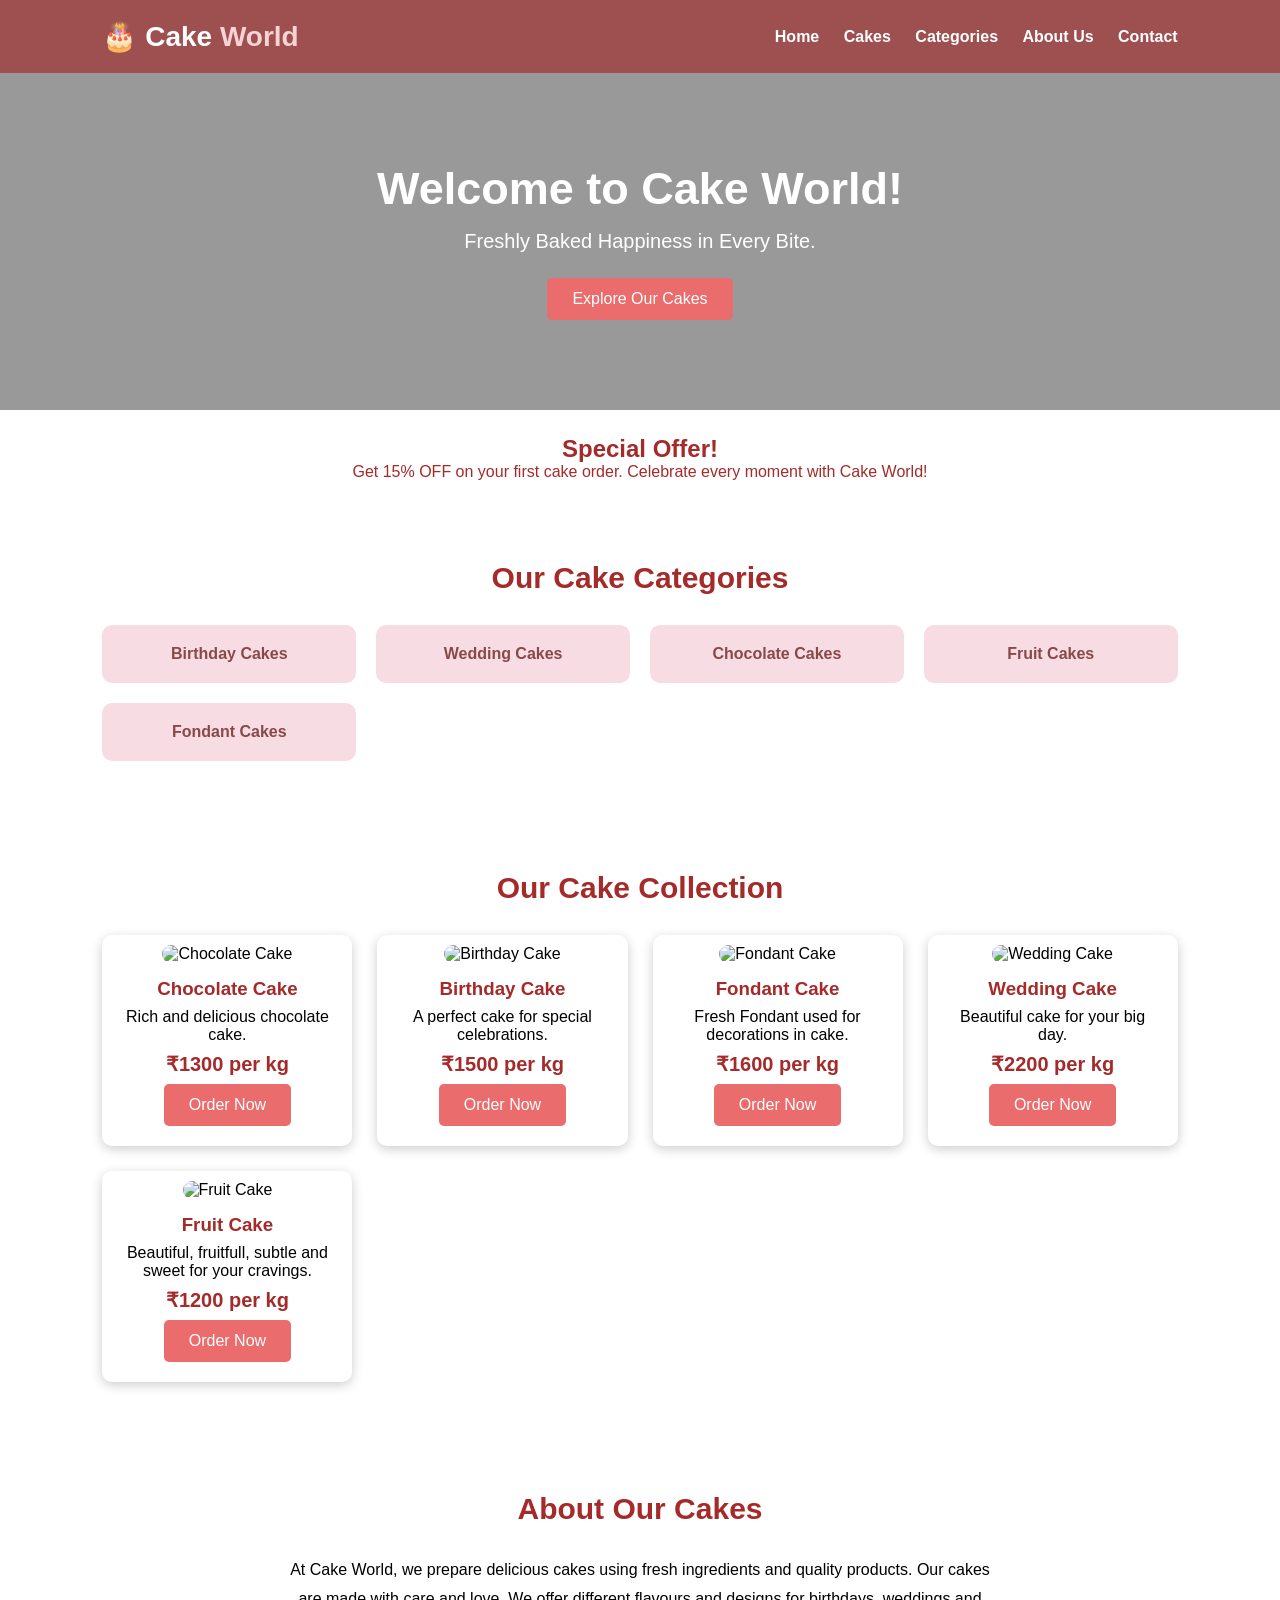
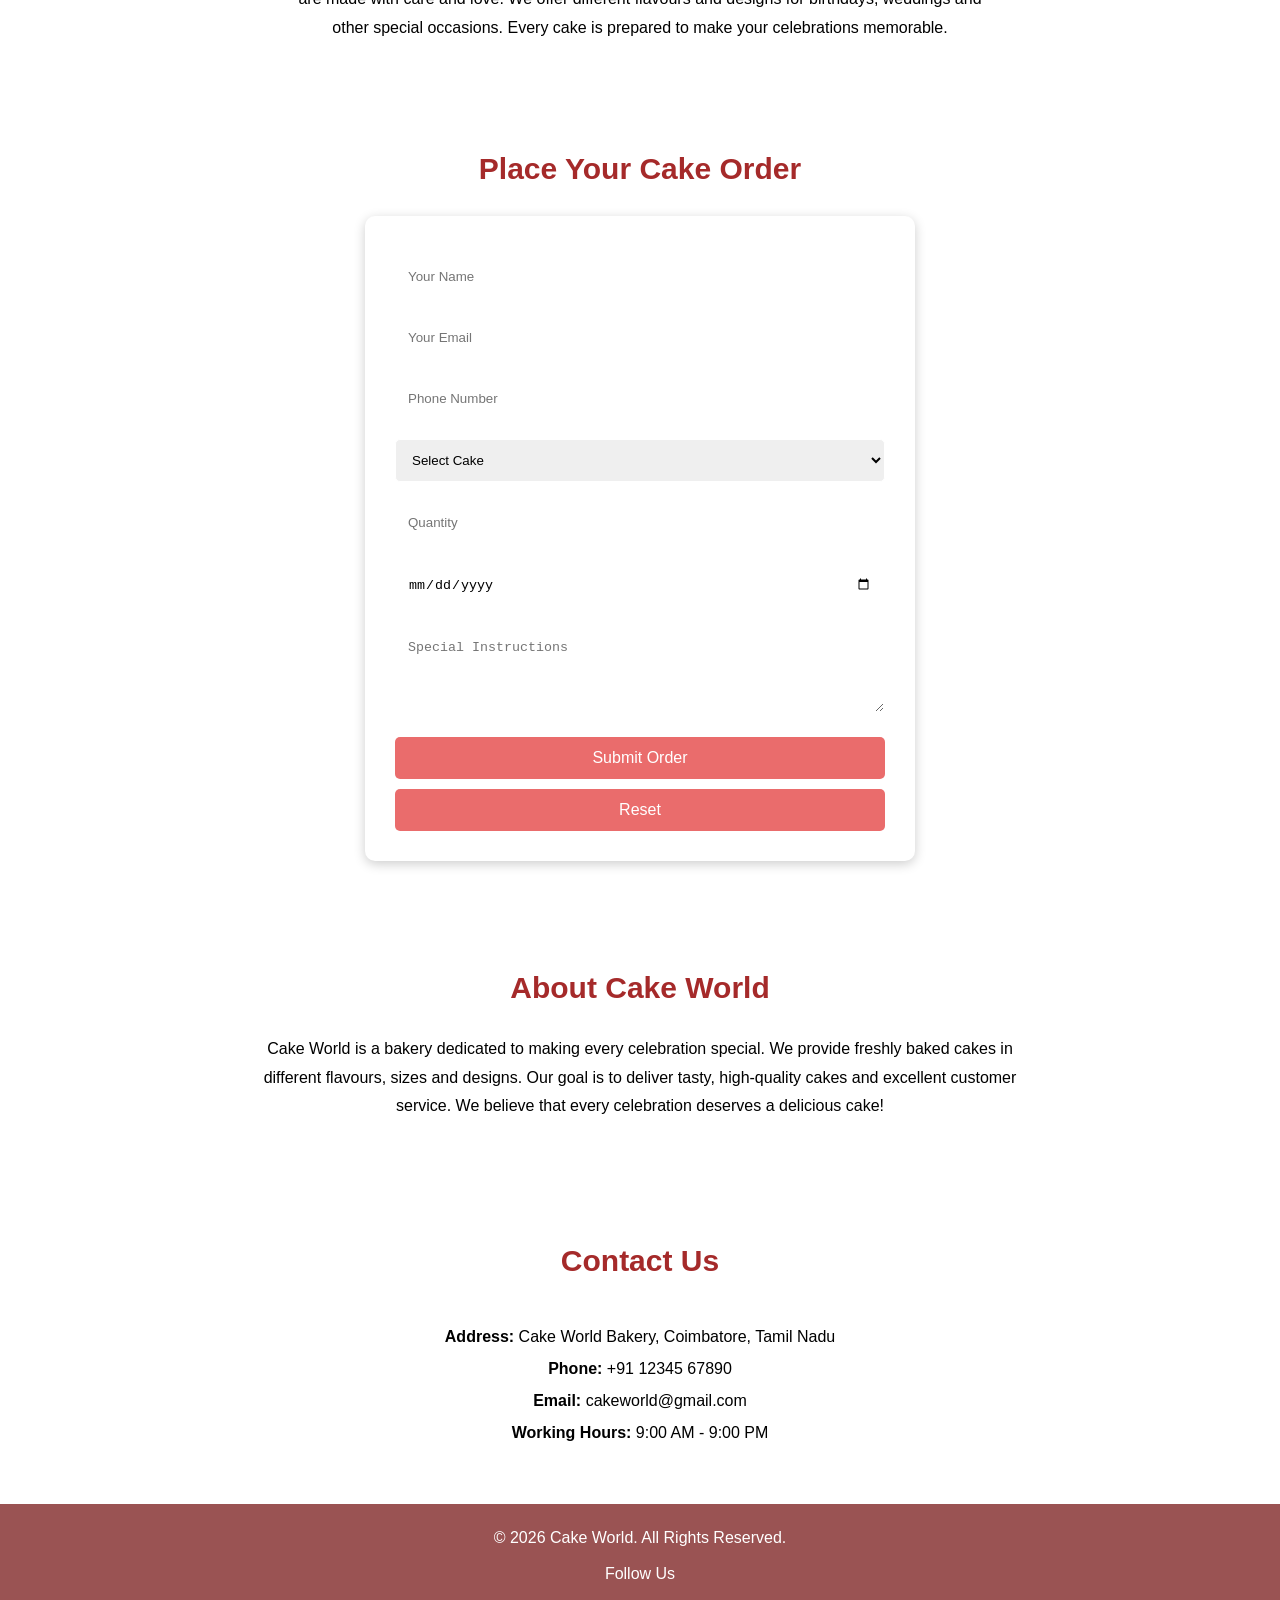
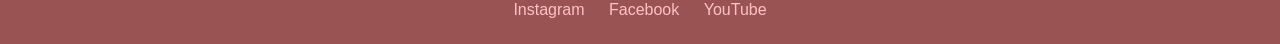
==== IA3.html @ 7e5c17e2 "Add files via upload" ====
<!DOCTYPE html>
<html lang="en">
<head>
<meta charset="UTF-8">
<meta name="viewport" content="width=device-width, initial-scale=1.0">
<title>Cake World - Freshly Baked Happiness</title>
<link href="IA3.css" rel="stylesheet">
</head>

<body>

<header>
    <div class="logo">🎂 Cake <b>World</b></div>

    <nav>
        <a href="#home">Home</a>
        <a href="#cakes">Cakes</a>
        <a href="#categories">Categories</a>
        <a href="#about">About Us</a>
        <a href="#contact">Contact</a>
    </nav>
</header>

<div class="banner" id="home">
    <h1>Welcome to Cake World!</h1>
    <p>Freshly Baked Happiness in Every Bite.</p>
    <a href="#cakes" class="btn">Explore Our Cakes</a>
</div>

<div class="offer">
    <h2>Special Offer!</h2>
    <p>Get 15% OFF on your first cake order. Celebrate every moment with Cake World!</p>
</div>

<section id="categories">
    <h2 class="section-title">Our Cake Categories</h2>

    <div class="categories">
        <div class="category">Birthday Cakes</div>
        <div class="category">Wedding Cakes</div>
        <div class="category">Chocolate Cakes</div>
        <div class="category">Fruit Cakes</div>
        <div class="category">Fondant Cakes</div>
    </div>
</section>

<section id="cakes">
    <h2 class="section-title">Our Cake Collection</h2>

    <div class="cake-container">

        <div class="cake-card">
            <img src="/IA3/images/chocolatecake.jpg" alt="Chocolate Cake">
            <h3>Chocolate Cake</h3>
            <p>Rich and delicious chocolate cake.</p>
            <p class="price">₹1300 per kg</p>
            <a href="#order" class="btn">Order Now</a>
        </div>

        <div class="cake-card">
            <img src="/IA3/images/marriagecake.jpg" alt="Birthday Cake">
            <h3>Birthday Cake</h3>
            <p>A perfect cake for special celebrations.</p>
            <p class="price">₹1500 per kg</p>
            <a href="#order" class="btn">Order Now</a>
        </div>

        <div class="cake-card">
            <img src="/IA3/images/fondantcake.jpg" alt="Fondant Cake">
            <h3>Fondant Cake</h3>
            <p>Fresh Fondant used for decorations in cake.</p>
            <p class="price">₹1600 per kg</p>
            <a href="#order" class="btn">Order Now</a>
        </div>

        <div class="cake-card">
            <img src="/IA3/images/marry.jpg" alt="Wedding Cake">
            <h3>Wedding Cake</h3>
            <p>Beautiful cake for your big day.</p>
            <p class="price">₹2200 per kg</p>
            <a href="#order" class="btn">Order Now</a>
        </div>

        <div class="cake-card">
            <img src="/IA3/images/images.jpg" alt="Fruit Cake">
            <h3>Fruit Cake</h3>
            <p>Beautiful, fruitfull, subtle and sweet for your cravings.</p>
            <p class="price">₹1200 per kg</p>
            <a href="#order" class="btn">Order Now</a>
        </div>

    </div>
</section>

<section class="details">
    <h2 class="section-title">About Our Cakes</h2>
    <p>
        At Cake World, we prepare delicious cakes using fresh ingredients
        and quality products. Our cakes are made with care and love.
        We offer different flavours and designs for birthdays, weddings
        and other special occasions. Every cake is prepared to make
        your celebrations memorable.
    </p>
</section>

<section id="order">
    <h2 class="section-title">Place Your Cake Order</h2>

    <form class="order-form" action="server.php" method="get">

        <input type="text" id="custName" name="name" placeholder="Your Name">

        <input type="email" id="custEmail" name="email" placeholder="Your Email">

        <input type="tel" id="custPhone" name="phone" placeholder="Phone Number">

        <select id="cakeType" name="cake">
            <option>Select Cake</option>
            <option>Chocolate Cake - ₹1300 per kg</option>
            <option>Birthday Cake - ₹1500 per kg</option>
            <option>Fondant Cake - ₹1600 per kg</option>
            <option>Wedding Cake - ₹2200 per kg</option>
            <option>Fruit Cake - ₹1200 per kg</option>
        </select>

        <input type="number" id="qty" name="quantity" placeholder="Quantity" min="1">

        <input type="date" id="orderDate" name="date">

        <textarea rows="4" cols="10" name="instructions" placeholder="Special Instructions"></textarea>

        <button type="button" class="btn" onclick="placeOrder()">Submit Order</button>
        <button type="reset" class="btn">Reset</button>

    </form>
</section>

<section class="about" id="about">
    <h2 class="section-title">About Cake World</h2>

    <p>
        Cake World is a bakery dedicated to making every celebration
        special. We provide freshly baked cakes in different flavours,
        sizes and designs. Our goal is to deliver tasty, high-quality
        cakes and excellent customer service. We believe that every
        celebration deserves a delicious cake!
    </p>
</section>

<section class="contact" id="contact">
    <h2 class="section-title">Contact Us</h2>

    <p><b>Address:</b> Cake World Bakery, Coimbatore, Tamil Nadu</p>
    <p><b>Phone:</b> +91 12345 67890</p>
    <p><b>Email:</b> cakeworld@gmail.com</p>
    <p><b>Working Hours:</b> 9:00 AM - 9:00 PM</p>
</section>

<footer>
    <p>© 2026 Cake World. All Rights Reserved.</p>
    <br>
    <p>Follow Us</p>
    <br>
    <a href="https://www.instagram.com/">Instagram</a>
    <a href="https://www.facebook.com/">Facebook</a>
    <a href="https://www.youtube.com/">YouTube</a>
</footer>

<script>
function placeOrder()
{
    let name = document.getElementById('custName').value
    let email = document.getElementById('custEmail').value
    let phone = document.getElementById('custPhone').value
    let cake = document.getElementById('cakeType').value
    let quantity = Number(document.getElementById('qty').value)
    let date = document.getElementById('orderDate').value

    if (name == "")
    {
        alert("Please enter your name")
    }
    else if (email == "")
    {
        alert("Please enter your email")
    }
    else if (phone == "")
    {
        alert("Please enter your phone number")
    }
    else if (cake == "Select Cake")
    {
        alert("Please select a cake")
    }
    else if (quantity < 1)
    {
        alert("Quantity must be at least 1")
    }
    else if (date == "")
    {
        alert("Please select a date")
    }
    else
    {
        alert("Thank you " + name + "! Your order for " + cake + " has been submitted.")
    }
}
</script>

</body>
</html>
---- IA3.css ----
* {
    margin: 0px;
    padding: 0px;
    box-sizing: border-box;
}

body {
    font-family: Arial, sans-serif;
    background-color: white;
    color: black;
}

header {
    background-color: rgb(158, 80, 80);
    color: white;
    padding: 20px 8%;
    display: flex;
    justify-content: space-between;
    align-items: center;
}

.logo {
    font-size: 28px;
    font-weight: bold;
}

.logo b {
    color: rgb(248, 211, 211);
}

nav a {
    color: white;
    text-decoration: none;
    margin-left: 20px;
    font-weight: bold;
}

nav a:hover {
    color: rgb(248, 211, 211);
}

.banner {
    text-align: center;
    padding: 90px 20px;
    background-image: linear-gradient(rgba(0, 0, 0, 0.4), rgba(0, 0, 0, 0.4)),
                      url("/IA3/images/banner.jpg");
    background-repeat: no-repeat;
    background-position: center;
    background-size: cover;
    color: white;
}

.banner h1 {
    font-size: 45px;
    margin-bottom: 15px;
}

.banner p {
    font-size: 20px;
    margin-bottom: 25px;
}

.btn {
    display: inline-block;
    background-color:rgb(234, 108, 108);
    color: white;
    padding: 12px 25px;
    border-radius: 5px;
    text-decoration: none;
    border: none;
    cursor: pointer;
}

.btn:hover {
    background-color: brown;
}

section {
    padding: 55px 8%;
}

.section-title {
    text-align: center;
    color: brown;
    font-size: 30px;
    margin-bottom: 30px;
}

.offer {
    background-color: white;
    text-align: center;
    padding: 25px;
    color: brown;
}

.categories {
    display: grid;
    grid-template-columns: repeat(auto-fit, minmax(220px, 1fr));
    gap: 20px;
}

.category {
    background-color: #f8dce3;
    padding: 20px 35px;
    border-radius: 10px;
    color: rgb(136, 73, 73);
    font-weight: bold;
    text-align: center;
}

.cake-container {
    display: grid;
    grid-template-columns: repeat(auto-fit, minmax(220px, 1fr));
    gap: 25px;
}

.cake-card {
    background-color: white;
    border-radius: 10px;
    box-shadow: 0px 3px 12px rgba(0, 0, 0, 0.2);
    text-align: center;
    padding: 10px 10px 20px;
}

.cake-card img {
    width: 100%;
    height: 190px;
    object-fit: cover;
    border-radius: 10px;
}

.cake-card h3 {
    margin: 15px 0 8px;
    color: brown;
}

.cake-card p {
    margin: 8px;
}

.price {
    color: brown;
    font-size: 20px;
    font-weight: bold;
}

.details {
    background-color:white;
    text-align: center;
}

.details p {
    line-height: 1.8;
    width: 700px;
    margin: auto;
}

.order-form {
    width: 550px;
    margin: auto;
    background-color: white;
    padding: 30px;
    border-radius: 10px;
    box-shadow: 0px 3px 12px rgba(0, 0, 0, 0.2);
}

.order-form input,
.order-form select,
.order-form textarea {
    width: 100%;
    padding: 12px;
    margin: 10px 0;
    border: 1px solid white;
    border-radius: 5px;
}

.order-form button {
    width: 100%;
    font-size: 16px;
    margin-top: 10px;
}

.about {
    text-align: center;
    background-color:white;
}

.about p {
    width: 800px;
    margin: auto;
    line-height: 1.8;
}

.contact {
    text-align: center;
    line-height: 2;
}

footer {
    background-color: rgb(154, 83, 83);
    color: white;
    text-align: center;
    padding: 25px;
}

footer a {
    color: rgb(255, 193, 193);
    text-decoration: none;
    margin: 10px;
}

/* Tablet and Mobile View */
@media (max-width: 768px) {
    header {
        flex-direction: column;
        gap: 15px;
    }

    nav {
        text-align: center;
        line-height: 2.5;
    }

    nav a {
        margin: 5px;
    }

    .banner h1 {
        font-size: 32px;
    }

    .details p,
    .about p,
    .order-form {
        width: 100%;
    }
}
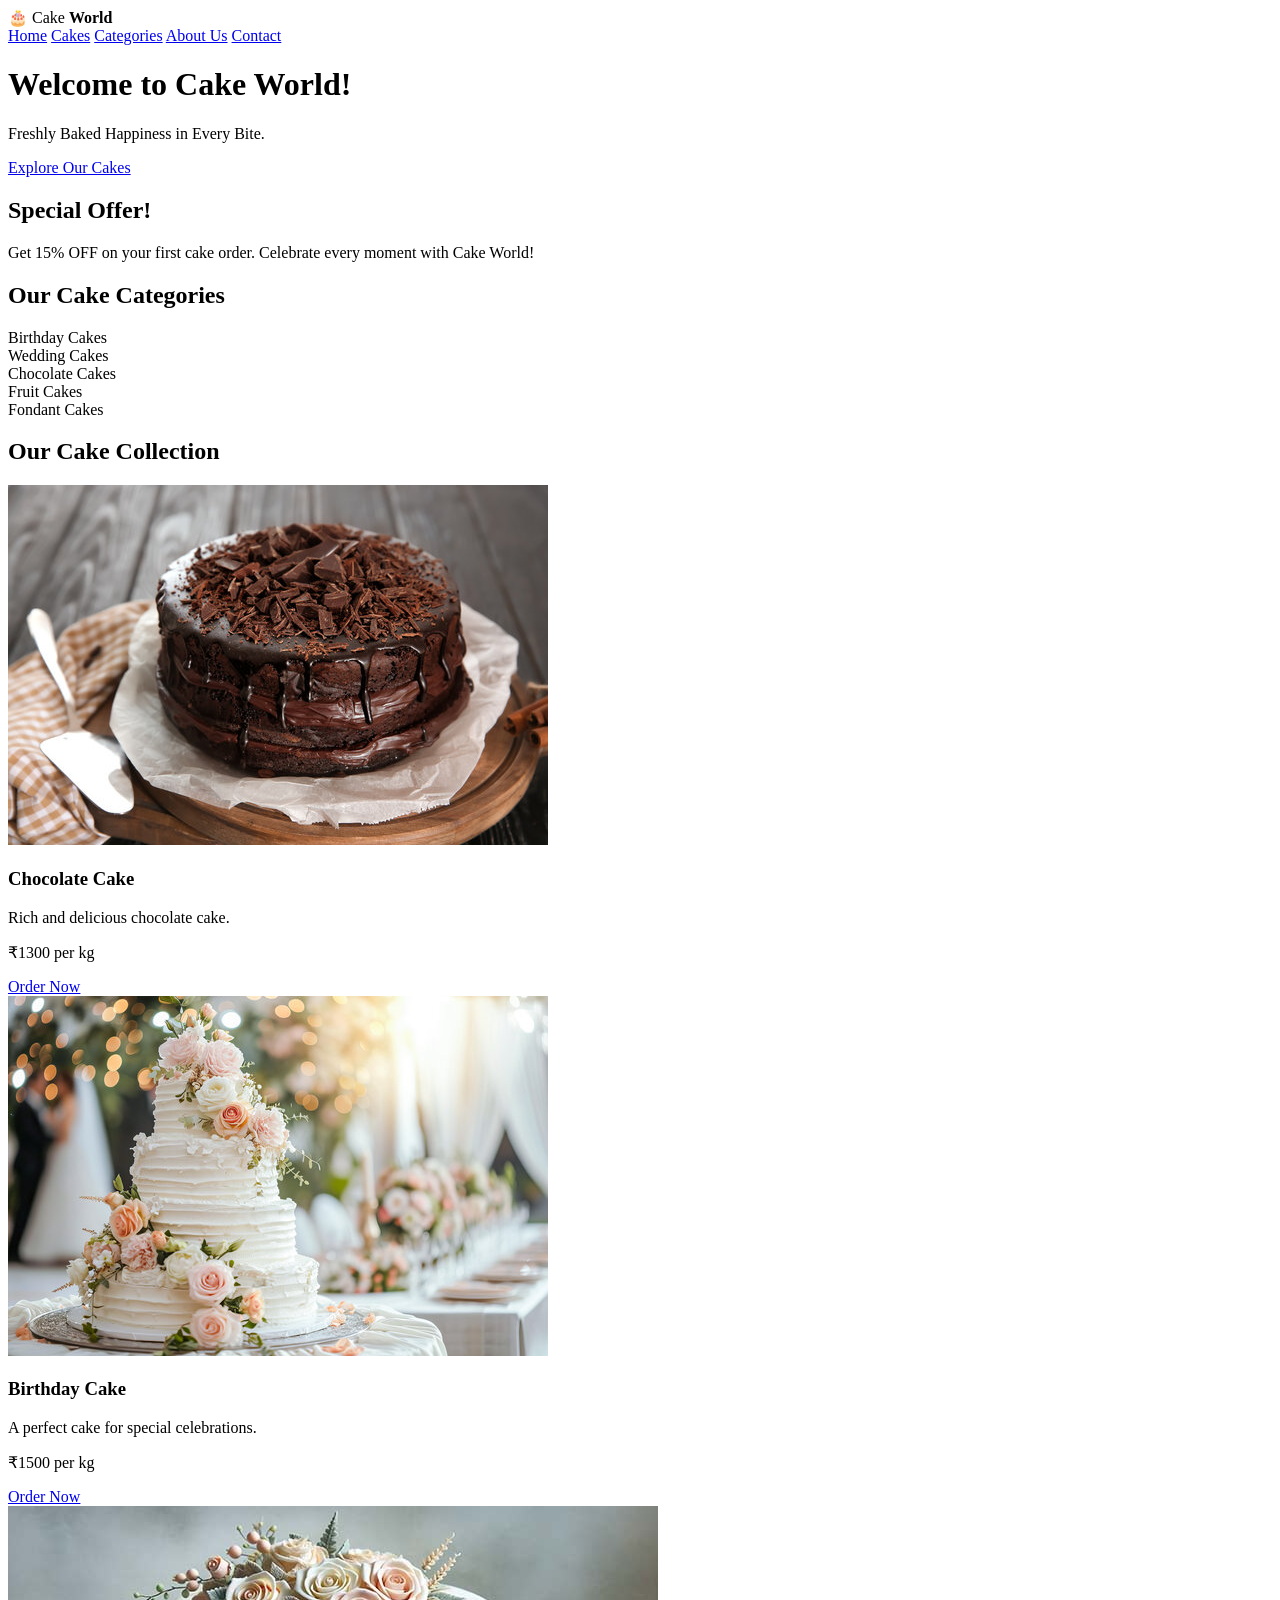
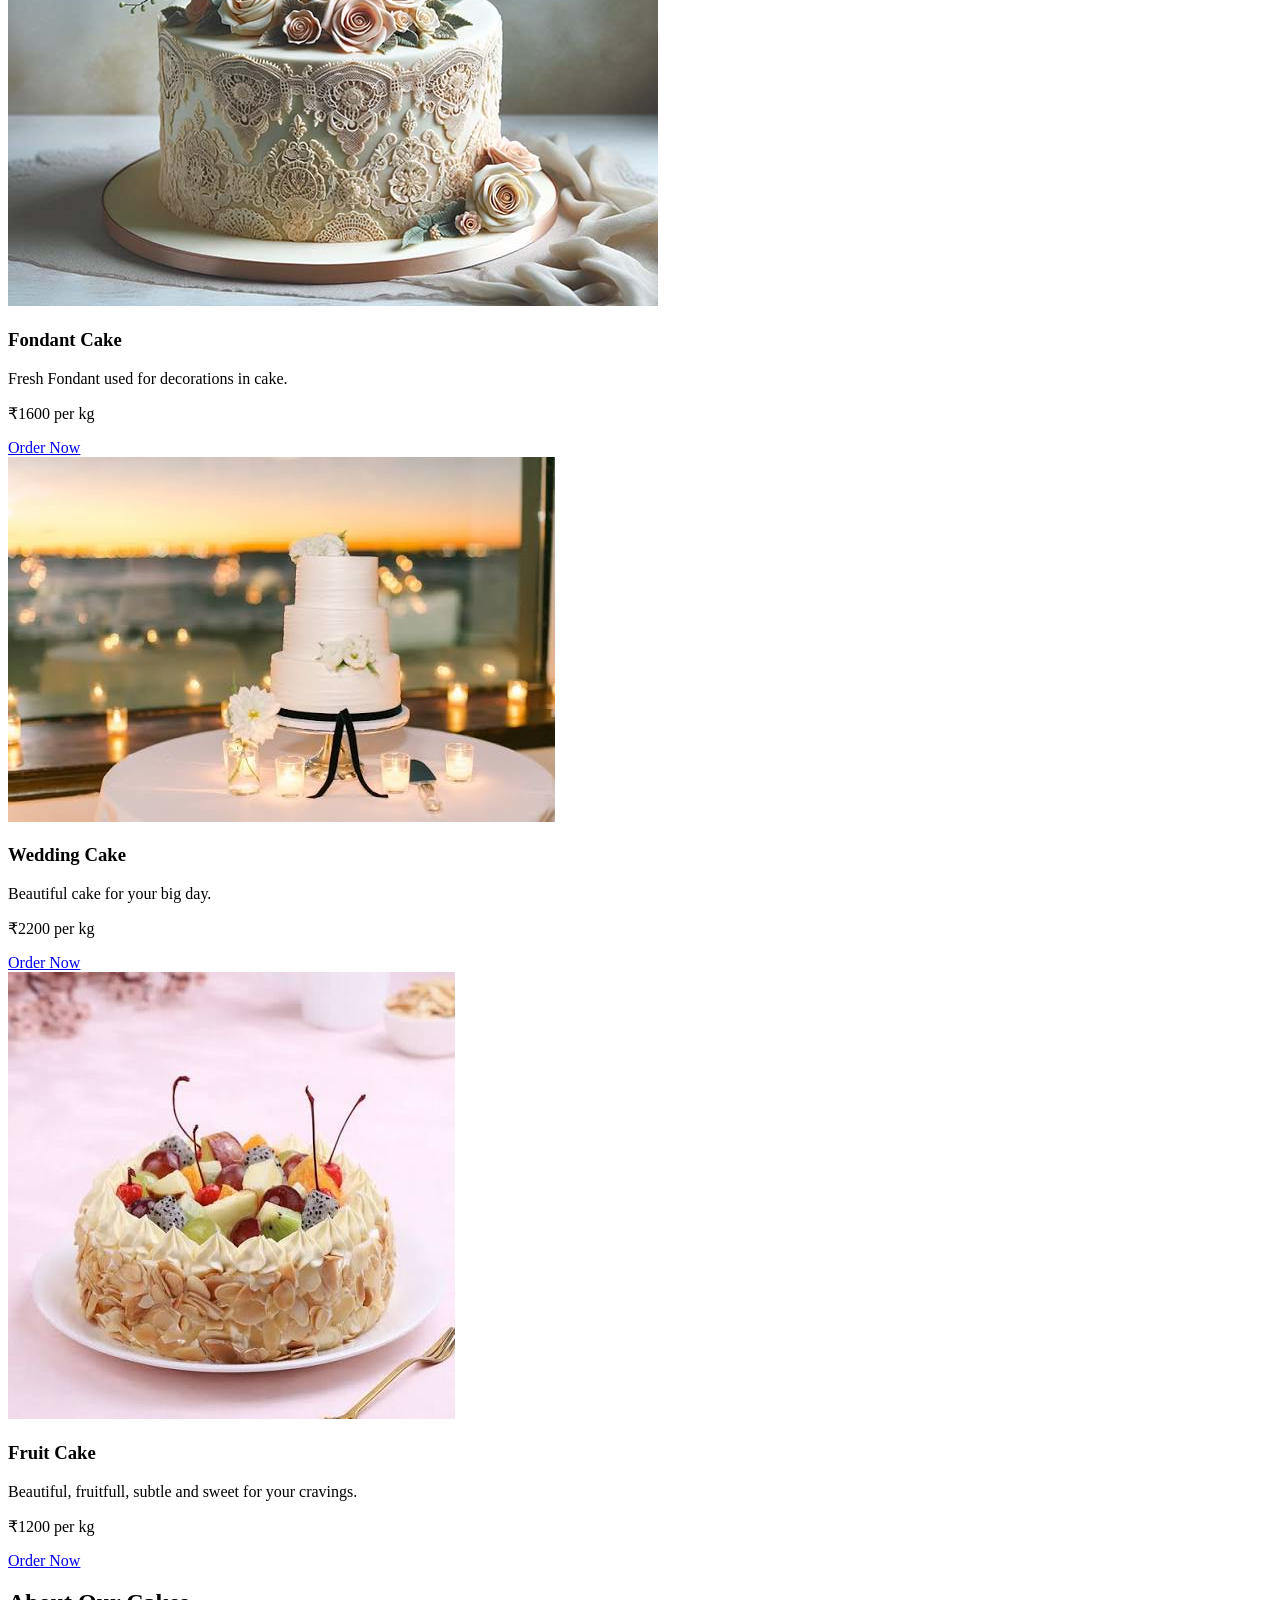
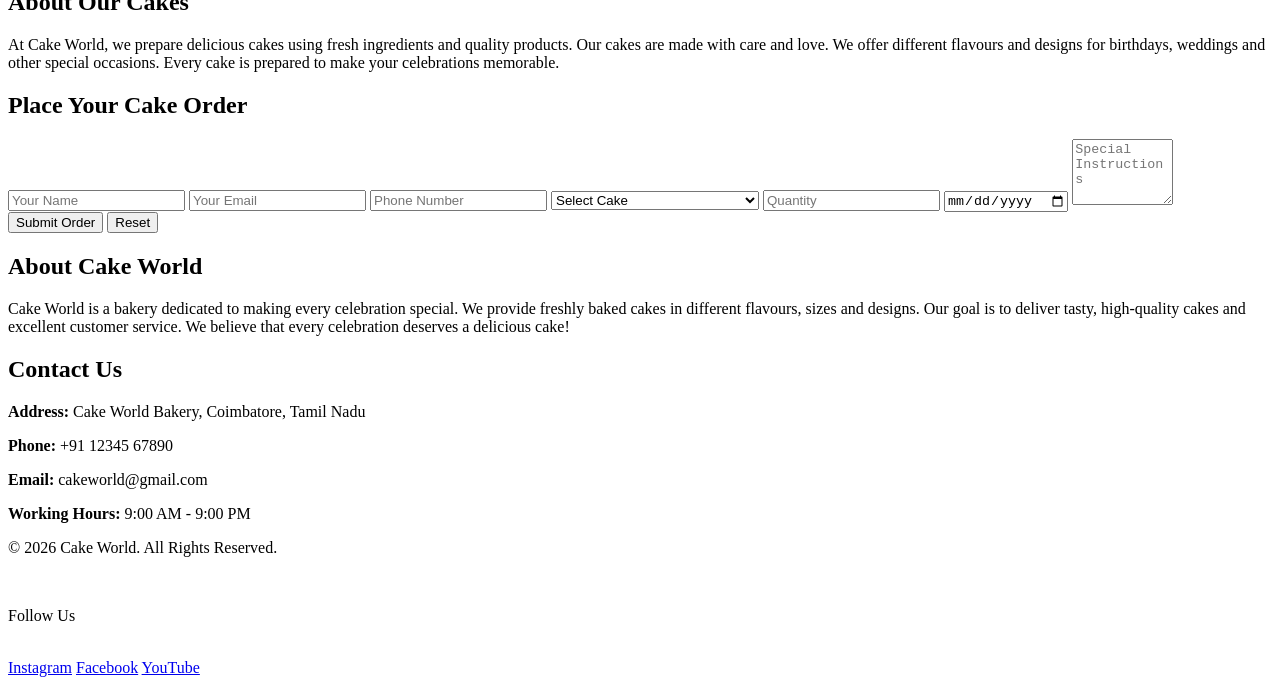
==== commit de2b2e2b: "Update IA3.html" ====
--- a/IA3.html
+++ b/IA3.html
@@ -4,7 +4,7 @@
 <meta charset="UTF-8">
 <meta name="viewport" content="width=device-width, initial-scale=1.0">
 <title>Cake World - Freshly Baked Happiness</title>
-<link href="IA3.css" rel="stylesheet">
+<link href="../css/index.css" rel="stylesheet">
 </head>
 
 <body>
@@ -50,7 +50,7 @@
     <div class="cake-container">
 
         <div class="cake-card">
-            <img src="/IA3/images/chocolatecake.jpg" alt="Chocolate Cake">
+            <img src="../images/chocolatecake.jpg" alt="Chocolate Cake">
             <h3>Chocolate Cake</h3>
             <p>Rich and delicious chocolate cake.</p>
             <p class="price">₹1300 per kg</p>
@@ -58,7 +58,7 @@
         </div>
 
         <div class="cake-card">
-            <img src="/IA3/images/marriagecake.jpg" alt="Birthday Cake">
+            <img src="../images/marriagecake.jpg" alt="Birthday Cake">
             <h3>Birthday Cake</h3>
             <p>A perfect cake for special celebrations.</p>
             <p class="price">₹1500 per kg</p>
@@ -66,7 +66,7 @@
         </div>
 
         <div class="cake-card">
-            <img src="/IA3/images/fondantcake.jpg" alt="Fondant Cake">
+            <img src="../images/fondantcake.jpg" alt="Fondant Cake">
             <h3>Fondant Cake</h3>
             <p>Fresh Fondant used for decorations in cake.</p>
             <p class="price">₹1600 per kg</p>
@@ -74,7 +74,7 @@
         </div>
 
         <div class="cake-card">
-            <img src="/IA3/images/marry.jpg" alt="Wedding Cake">
+            <img src="../images/marry.jpg" alt="Wedding Cake">
             <h3>Wedding Cake</h3>
             <p>Beautiful cake for your big day.</p>
             <p class="price">₹2200 per kg</p>
@@ -82,7 +82,7 @@
         </div>
 
         <div class="cake-card">
-            <img src="/IA3/images/images.jpg" alt="Fruit Cake">
+            <img src="../images/images.jpg" alt="Fruit Cake">
             <h3>Fruit Cake</h3>
             <p>Beautiful, fruitfull, subtle and sweet for your cravings.</p>
             <p class="price">₹1200 per kg</p>
@@ -208,4 +208,4 @@
 </script>
 
 </body>
-</html>+</html>
